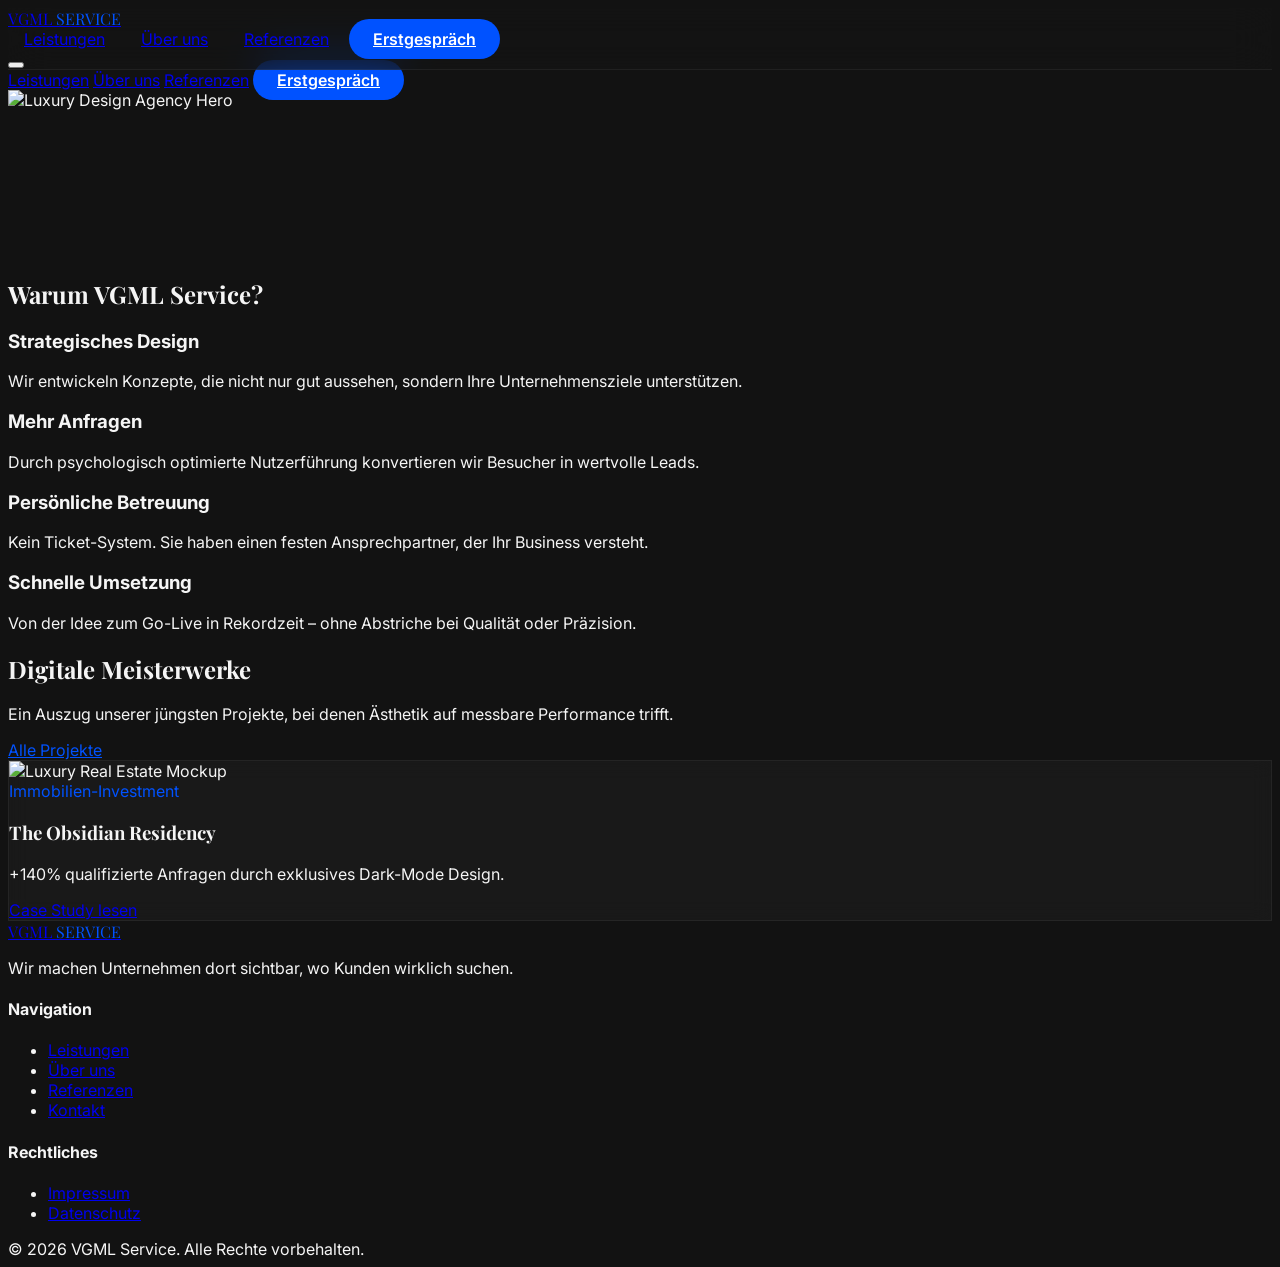
==== index.html @ 205f363f "Add files via upload" ====
<!DOCTYPE html>
<html lang="de">
<head>
    <meta charset="UTF-8">
    <meta name="viewport" content="width=device-width, initial-scale=1.0">
    <title>VGML Service | Websites, die verkaufen</title>
    <link rel="icon" type="image/svg+xml" href="favicon.svg">
    <!-- Tailwind Config -->
    <script>
    tailwind.config = {
      theme: {
        extend: {
          colors: {
            anthracite: "#121212",
            royalblue: "#0052FF",
            offwhite: "#F5F5F5"
          }
        }
      }
    }
    </script>

    <!-- Tailwind -->
    <script src="https://cdn.tailwindcss.com"></script>

    <!-- Fonts -->
    <link rel="preconnect" href="https://fonts.googleapis.com">
    <link rel="preconnect" href="https://fonts.gstatic.com" crossorigin>
    <link href="https://fonts.googleapis.com/css2?family=Playfair+Display:ital,wght@0,400..900;1,400..900&family=Inter:wght@300;400;600&display=swap" rel="stylesheet">

    <!-- Libraries -->
    <script src="https://unpkg.com/lucide@latest"></script>
    <script src="https://cdnjs.cloudflare.com/ajax/libs/gsap/3.12.2/gsap.min.js"></script>
    <script src="https://cdnjs.cloudflare.com/ajax/libs/gsap/3.12.2/ScrollTrigger.min.js"></script>

    <link rel="stylesheet" href="styles.css">
</head>

<body class="bg-anthracite text-offwhite overflow-x-hidden">

    <!-- Navigation -->
    <nav id="main-nav"
     class="fixed top-0 w-full z-50 transition-all duration-500">

    <div id="nav-inner"
         class="max-w-7xl mx-auto px-6 h-20 flex items-center justify-between transition-all duration-500">

        <!-- Logo -->
        <a href="index.html"
           class="text-2xl font-serif tracking-tight text-white">
            VGML<span class="text-royalblue"> SERVICE</span>
        </a>

        <!-- Desktop Menu -->
        <div class="hidden md:flex items-center space-x-6 text-sm font-medium uppercase tracking-wide">

            <a href="leistungen.html" class="nav-link">Leistungen</a>
            <a href="ueber-uns.html" class="nav-link">Über uns</a>
            <a href="referenzen.html" class="nav-link">Referenzen</a>

            <a href="kontakt.html" class="btn-primary ml-4">
                Erstgespräch
            </a>

        </div>

        <button class="md:hidden text-white" id="mobile-menu-toggle">
            <i data-lucide="menu"></i>
        </button>

    </div>
</nav>
    <!-- Mobile Menu -->
<div id="mobile-menu" class="hidden fixed inset-0 bg-anthracite z-40 flex flex-col items-center justify-center space-y-8 text-xl uppercase">
    <a href="leistungen.html">Leistungen</a>
    <a href="ueber-uns.html">Über uns</a>
    <a href="referenzen.html">Referenzen</a>
    <a href="kontakt.html" class="btn-primary px-8 py-4">Erstgespräch</a>
</div>
    <!-- Hero Section -->
    <section class="relative h-screen flex items-center justify-center overflow-hidden">
        <div class="absolute inset-0 z-0">
            <img src="https://r2-bucket.flowith.net/f/8fa0763e0a23f163/cinematic_hero_image_design_agency_index_0%404096x2286.jpeg" 
                 alt="Luxury Design Agency Hero" class="w-full h-full object-cover opacity-40 scale-105" id="hero-img">
            <div class="absolute inset-0 bg-gradient-to-b from-anthracite/20 via-anthracite/60 to-anthracite"></div>
        </div>
        
        <div class="relative z-10 text-center max-w-6xl px-6">
            <h1 class="text-5xl md:text-8xl font-serif mb-6 leading-tight fade-up">
                Mehr Sichtbarkeit. Mehr Vertrauen. <span class="text-royalblue italic">Mehr Kunden.</span>
            </h1>
            <p class="text-lg md:text-xl text-gray-300 mb-10 max-w-4xl mx-auto font-light fade-up delay-100">
                Lokale Kunden suchen online — wir sorgen dafür, dass Ihr Unternehmen gefunden wird. Mit optimierter Google-Maps-Präsenz und professionellem digitalen Auftritt.
            </p>
            <div class="flex flex-col sm:flex-row items-center justify-center gap-6 fade-up delay-200">
                <a href="kontakt.html" class="btn-primary w-full sm:w-auto px-10 py-5 text-lg font-semibold">Strategiegespräch vereinbaren</a>
                <a href="referenzen.html" class="btn-secondary w-full sm:w-auto px-10 py-5 text-lg font-semibold border border-white/20">Portfolio ansehen</a>
            </div>
        </div>
        
        <div class="absolute bottom-10 left-1/2 -translate-x-1/2 animate-bounce opacity-50">
            <i data-lucide="chevron-down" class="w-8 h-8"></i>
        </div>
    </section>

    <!-- Why VGML Section -->
    <section class="py-24 px-6 max-w-7xl mx-auto">
    <div class="mb-16 text-center">
        <h2 class="text-3xl md:text-5xl font-serif mb-4">Warum VGML Service?</h2>
        <div class="w-20 h-1 bg-royalblue mx-auto"></div>
    </div>
    
    <div class="grid grid-cols-1 sm:grid-cols-2 lg:grid-cols-4 gap-10">

        <!-- Card 1 -->
        <div class="group bg-white/5 backdrop-blur-md border border-white/10 p-10 rounded-3xl transition-all duration-500 hover:border-royalblue hover:shadow-[0_10px_50px_rgba(0,82,255,0.3)] hover:scale-105">
            <div class="mb-6 flex items-center justify-center w-16 h-16 rounded-full bg-royalblue/20 text-royalblue">
                <i data-lucide="layout-dashboard" class="w-8 h-8"></i>
            </div>
            <h3 class="text-xl font-semibold mb-3 text-white group-hover:text-royalblue transition-colors">Strategisches Design</h3>
            <p class="text-gray-400 text-sm leading-relaxed">
                Wir entwickeln Konzepte, die nicht nur gut aussehen, sondern Ihre Unternehmensziele unterstützen.
            </p>
        </div>

        <!-- Card 2 -->
        <div class="group bg-white/5 backdrop-blur-md border border-white/10 p-10 rounded-3xl transition-all duration-500 hover:border-royalblue hover:shadow-[0_10px_50px_rgba(0,82,255,0.3)] hover:scale-105">
            <!-- Icon -->
            <div class="mb-6 flex items-center justify-center w-16 h-16 rounded-full bg-royalblue/20 text-royalblue">
                <i data-lucide="trending-up" class="w-8 h-8"></i>
            </div>
            <!-- Titel -->
            <h3 class="text-xl font-semibold mb-3 text-white group-hover:text-royalblue transition-colors">Mehr Anfragen</h3>
            <!-- Text -->
            <p class="text-gray-400 text-sm leading-relaxed">
                Durch psychologisch optimierte Nutzerführung konvertieren wir Besucher in wertvolle Leads.
            </p>
        </div>

        <!-- Card 3 -->
        <div class="group bg-white/5 backdrop-blur-md border border-white/10 p-10 rounded-3xl transition-all duration-500 hover:border-royalblue hover:shadow-[0_10px_50px_rgba(0,82,255,0.3)] hover:scale-105">
            <!-- Icon -->
            <div class="mb-6 flex items-center justify-center w-16 h-16 rounded-full bg-royalblue/20 text-royalblue">
                <i data-lucide="user-check" class="w-8 h-8"></i>
            </div>
            <!-- Titel -->
            <h3 class="text-xl font-semibold mb-3 text-white group-hover:text-royalblue transition-colors">Persönliche Betreuung</h3>
            <!-- Text -->
            <p class="text-gray-400 text-sm leading-relaxed">
                Kein Ticket-System. Sie haben einen festen Ansprechpartner, der Ihr Business versteht.
            </p>
        </div>

        <!-- Card 4 -->
        <div class="group bg-white/5 backdrop-blur-md border border-white/10 p-10 rounded-3xl transition-all duration-500 hover:border-royalblue hover:shadow-[0_10px_50px_rgba(0,82,255,0.3)] hover:scale-105">
            <!-- Icon -->
            <div class="mb-6 flex items-center justify-center w-16 h-16 rounded-full bg-royalblue/20 text-royalblue">
                <i data-lucide="zap" class="w-8 h-8"></i>
            </div>
            <!-- Titel -->
            <h3 class="text-xl font-semibold mb-3 text-white group-hover:text-royalblue transition-colors">Schnelle Umsetzung</h3>
            <!-- Text -->
            <p class="text-gray-400 text-sm leading-relaxed">
                Von der Idee zum Go-Live in Rekordzeit – ohne Abstriche bei Qualität oder Präzision.
            </p>
        </div>

    </div>
</section>

    <!-- Referenzen Teaser -->
    <section class="py-24 bg-black/40 border-y border-white/5">
  <div class="max-w-7xl mx-auto px-6">
    
    <div class="flex flex-col md:flex-row items-end justify-between mb-16 gap-6">
      <div class="max-w-xl">
        <h2 class="text-4xl md:text-5xl font-serif mb-4">Digitale Meisterwerke</h2>
        <p class="text-gray-400 text-lg">
          Ein Auszug unserer jüngsten Projekte, bei denen Ästhetik auf messbare Performance trifft.
        </p>
      </div>
      <a href="referenzen.html" class="group flex items-center gap-2 text-royalblue font-semibold uppercase tracking-widest text-sm">
        Alle Projekte <i data-lucide="arrow-right" class="w-4 h-4 group-hover:translate-x-1 transition-transform"></i>
      </a>
    </div>
    
    <div class="relative group overflow-hidden rounded-3xl glass-card transition-transform duration-500 hover:scale-105">
      <img src="https://r2-bucket.flowith.net/f/9763e29032a5fd67/luxury_real_estate_website_mockup_index_3%402752x1536.jpeg" 
           alt="Luxury Real Estate Mockup" 
           class="w-full aspect-video object-cover transition-transform duration-700 group-hover:scale-105">
      
      <div class="absolute inset-0 bg-gradient-to-t from-black/90 via-black/20 to-transparent flex flex-col justify-end p-8 md:p-16 opacity-0 group-hover:opacity-100 transition-opacity duration-500">
        <span class="text-royalblue font-bold uppercase tracking-widest mb-2 text-sm">Immobilien-Investment</span>
        <h3 class="text-3xl md:text-4xl font-serif mb-4 text-white">The Obsidian Residency</h3>
        <p class="max-w-md text-gray-300 mb-6 text-sm md:text-base">
          +140% qualifizierte Anfragen durch exklusives Dark-Mode Design.
        </p>
        <a href="referenzen.html" class="inline-block py-2 px-5 text-sm font-semibold rounded-full border border-white/20 text-white hover:bg-royalblue hover:text-white transition-colors">
          Case Study lesen
        </a>
      </div>
    </div>
    
  </div>
</section>

    <!-- Footer -->
    <footer class="bg-black pt-24 pb-12 px-6">
        <div class="max-w-7xl mx-auto">
            <div class="grid grid-cols-1 md:grid-cols-4 gap-12 mb-16">
                <div class="col-span-1 md:col-span-2">
                    <a href="index.html" class="text-3xl font-serif tracking-tighter text-white mb-6 block">
                        VGML<span class="text-royalblue"> SERVICE</span>
                    </a>
                    <p class="text-gray-500 max-w-sm mb-8">
                        Wir machen Unternehmen dort sichtbar, wo Kunden wirklich suchen.
                    </p>
                    <div class="flex space-x-4">
                        <a href="https://www.instagram.com/vgml_service/" target="_blank" rel="noopener noreferrer" class="text-royalblue hover:text-white transition-colors">
                             <i data-lucide="instagram" class="w-6 h-6"></i>
                        </a>
                        <a href="https://www.linkedin.com/deinprofil/" target="_blank" rel="noopener noreferrer" class="text-royalblue hover:text-white transition-colors">
                            <i data-lucide="linkedin" class="w-6 h-6"></i>
                        </a>
                    </div>
                </div>
                <div>
                    <h4 class="font-bold mb-6 uppercase text-sm tracking-widest">Navigation</h4>
                    <ul class="space-y-4 text-gray-400">
                        <li><a href="leistungen.html" class="hover:text-white">Leistungen</a></li>
                        <li><a href="ueber-uns.html" class="hover:text-white">Über uns</a></li>
                        <li><a href="referenzen.html" class="hover:text-white">Referenzen</a></li>
                        <li><a href="kontakt.html" class="hover:text-white">Kontakt</a></li>
                    </ul>
                </div>
                <div>
                    <h4 class="font-bold mb-6 uppercase text-sm tracking-widest">Rechtliches</h4>
                    <ul class="space-y-4 text-gray-400">
                        <li><a href="impressum.html" class="hover:text-white">Impressum</a></li>
                        <li><a href="datenschutz.html" class="hover:text-white">Datenschutz</a></li>
                    </ul>
                </div>
            </div>
            <div class="pt-8 border-t border-white/5 text-center text-gray-600 text-sm">
                &copy; 2026 VGML Service. Alle Rechte vorbehalten.
            </div>
        </div>
    </footer>

    <script src="main.js"></script>
    <script>
  lucide.createIcons();
</script>
<script>
window.addEventListener("scroll", function() {
    const nav = document.getElementById("main-nav");

    if (window.scrollY > 30) {
        nav.classList.add("nav-scrolled");
    } else {
        nav.classList.remove("nav-scrolled");
    }
});
</script>
</body>
</html>
---- styles.css ----
:root {
    --anthracite: #121212;
    --royalblue: #0052FF;
    --offwhite: #F5F5F5;
}

body {
    font-family: 'Inter', sans-serif;
    color: var(--offwhite);
    background-color: var(--anthracite);
    -webkit-font-smoothing: antialiased;
}

.font-serif {
    font-family: 'Playfair Display', serif;
}

.text-royalblue {
    color: var(--royalblue);
}

.bg-anthracite {
    background-color: var(--anthracite);
}

.bg-royalblue {
    background-color: var(--royalblue);
}

.glass-nav {
    background: rgba(18, 18, 18, 0.8);
    backdrop-filter: blur(15px);
    -webkit-backdrop-filter: blur(15px);
}

.glass-card {
    background: rgba(255, 255, 255, 0.03);
    backdrop-filter: blur(10px);
    -webkit-backdrop-filter: blur(10px);
    border: 1px solid rgba(255, 255, 255, 0.05);
    transition: all 0.4s cubic-bezier(0.4, 0, 0.2, 1);
}

.glass-card:hover {
    background: rgba(255, 255, 255, 0.06);
    border-color: var(--royalblue);
    transform: translateY(-8px);
    box-shadow: 0 20px 40px rgba(0, 0, 0, 0.4);
}

.fade-up {
    opacity: 0;
    transform: translateY(30px);
}

.delay-100 { transition-delay: 100ms; }
.delay-200 { transition-delay: 200ms; }

/* Custom Scrollbar */
::-webkit-scrollbar {
    width: 8px;
}

::-webkit-scrollbar-track {
    background: var(--anthracite);
}

::-webkit-scrollbar-thumb {
    background: #333;
    border-radius: 4px;
}

::-webkit-scrollbar-thumb:hover {
    background: var(--royalblue);
}

/* Form Styles */
input, textarea, select {
    background: rgba(255, 255, 255, 0.05);
    border: 1px solid rgba(255, 255, 255, 0.1);
    color: white;
    width: 100%;
    padding: 1rem;
    outline: none;
    transition: border-color 0.3s;
}

input:focus, textarea:focus {
    border-color: var(--royalblue);
}

label {
    display: block;
    font-size: 0.875rem;
    font-weight: 600;
    margin-bottom: 0.5rem;
    color: #999;
    text-transform: uppercase;
    letter-spacing: 0.05em;
}
/* Apple Style Glass */
#main-nav {
    background: rgba(20, 20, 20, 0.55);
    backdrop-filter: saturate(180%) blur(20px);
    -webkit-backdrop-filter: saturate(180%) blur(20px);
    border-bottom: 1px solid rgba(255, 255, 255, 0.06);
}

/* Beim Scrollen etwas dichter */
.nav-scrolled {
    background: rgba(15, 15, 15, 0.75);
    backdrop-filter: saturate(200%) blur(25px);
}

/* Navigation Links */
.nav-link {
    padding: 8px 16px;
    border-radius: 9999px;
    transition: all 0.3s ease;
}
.nav-link.active,
.nav-link:hover {
    background: rgba(255, 255, 255, 0.12);
}

/* Premium CTA */
.btn-primary {
    padding: 10px 24px;
    border-radius: 9999px;
    background: #0052ff;
    color: white;
    font-weight: 600;
    transition: all 0.3s ease;
}
.btn-primary.active,
.btn-primary:hover {
    background: white;
    color: rgba(18, 18, 18, 0.8);
    box-shadow: 0 10px 30px rgba(255,255,255,0.2);
}
/* Premium CTA */
.btn-secondary {
    padding: 10px 24px;
    
    background: transparent;
    color: white;
    display: inline-flex;
    font-weight: 600;
    transition: all 0.3s ease;
}

.btn-secondary:hover {
    background: #0052ff;
    color: white;
    box-shadow: 0 10px 30px rgba(255,255,255,0.2);
}
#main-nav {
    background: rgba(20, 20, 20, 0.55);
    backdrop-filter: saturate(180%) blur(20px);
    -webkit-backdrop-filter: saturate(180%) blur(20px);
    border-bottom: 1px solid rgba(255, 255, 255, 0.06);
}
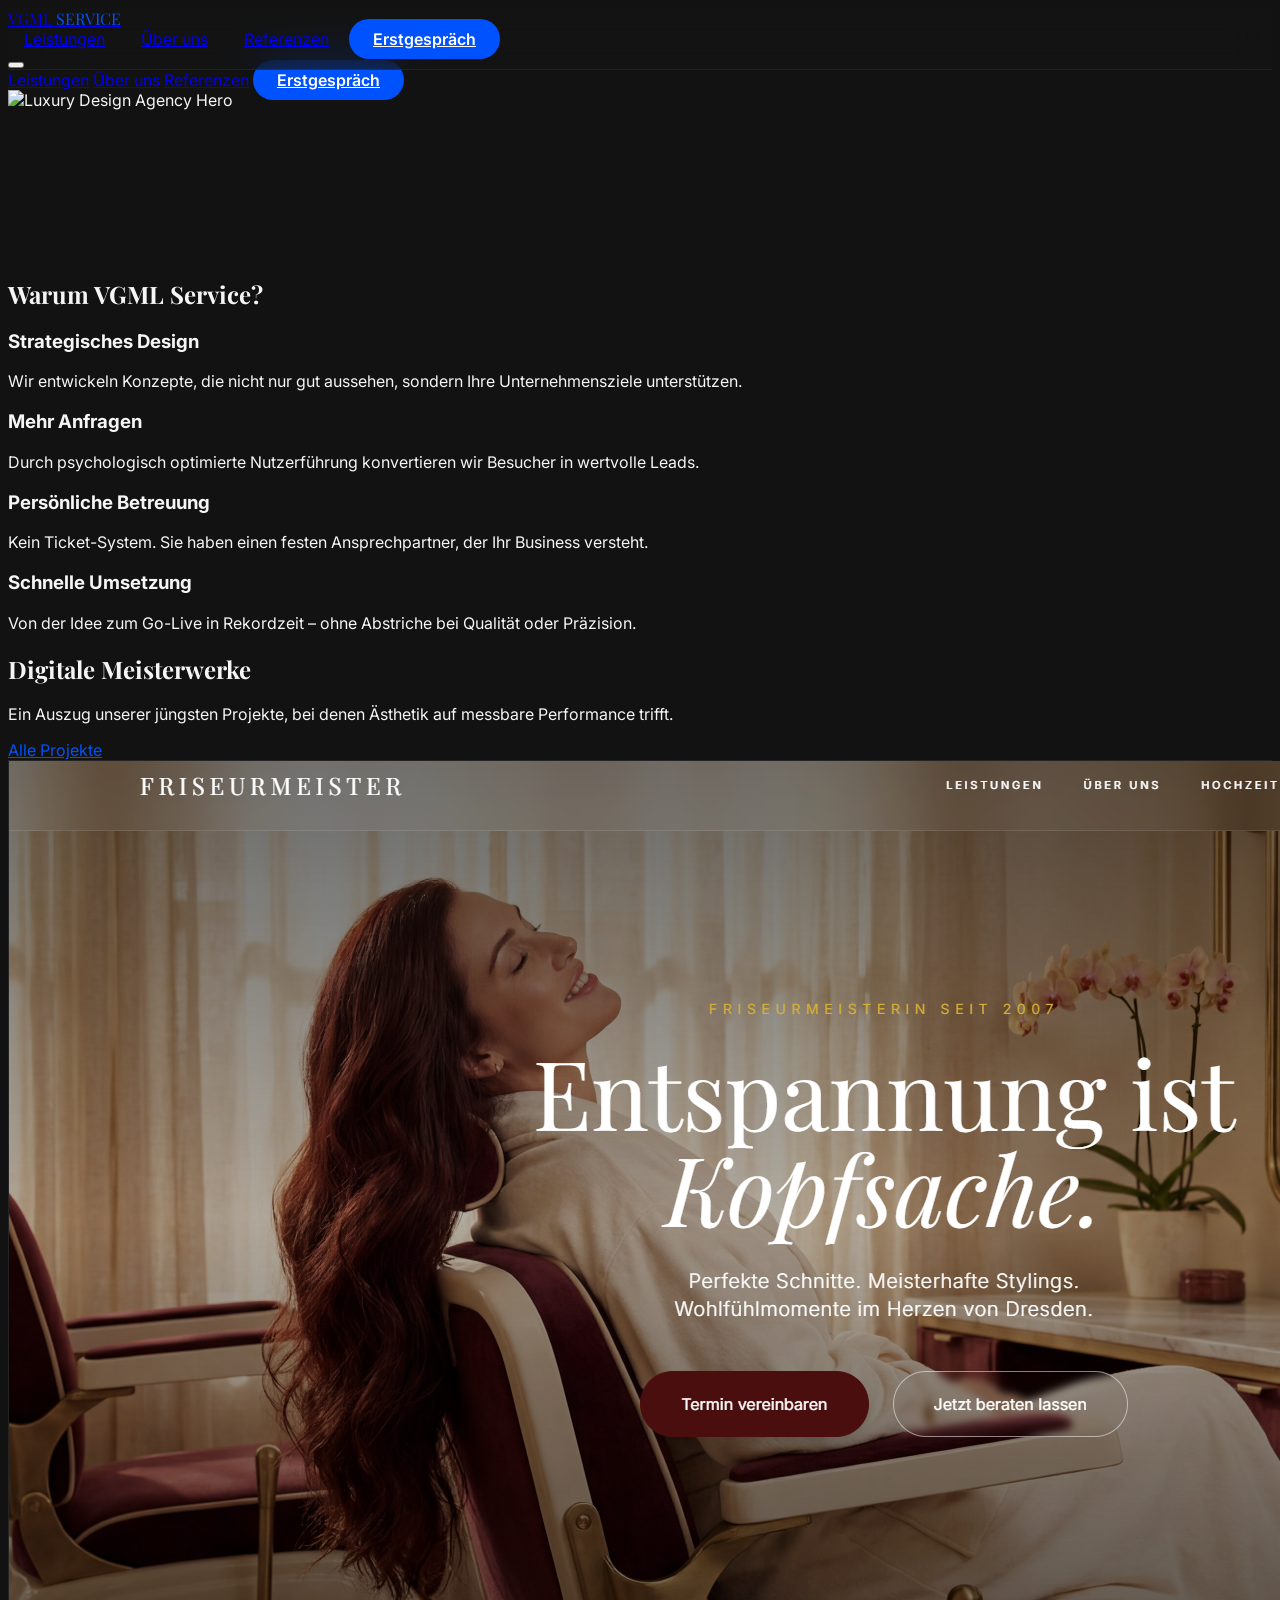
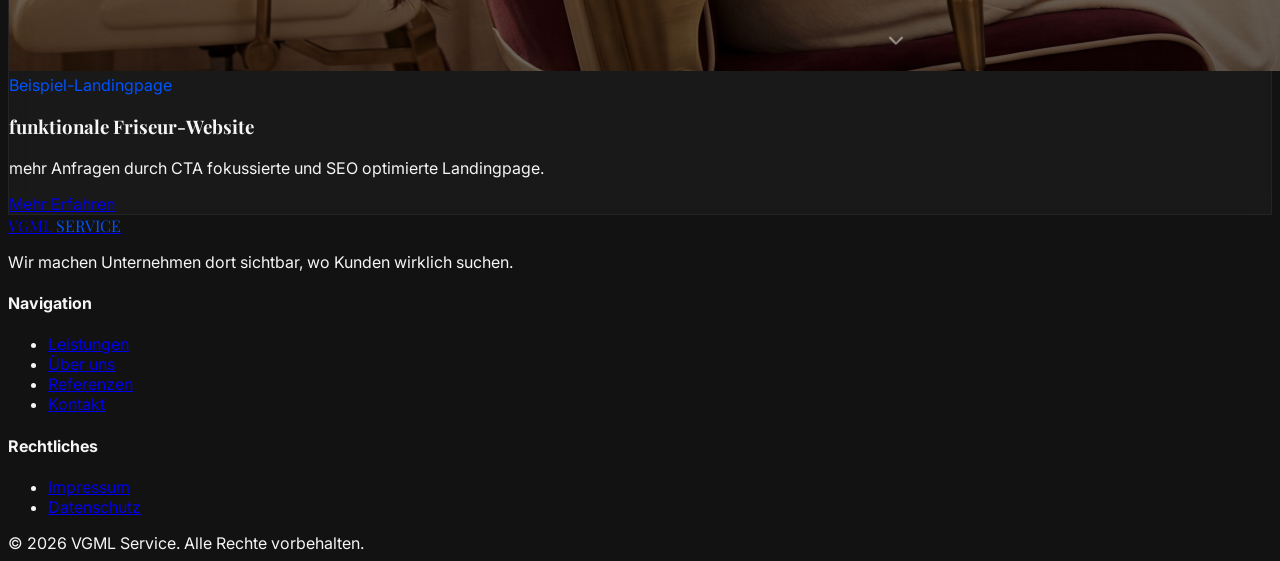
==== commit 3a306363: "Update index.html" ====
--- a/index.html
+++ b/index.html
@@ -41,7 +41,7 @@
     <!-- Navigation -->
     <nav id="main-nav"
      class="fixed top-0 w-full z-50 transition-all duration-500">
-
+    <script id="Cookiebot" src="https://consent.cookiebot.com/uc.js" data-cbid="467377c0-7efa-470e-aeb2-bedbc1a5a042"  type="text/javascript"></script>
     <div id="nav-inner"
          class="max-w-7xl mx-auto px-6 h-20 flex items-center justify-between transition-all duration-500">
 
@@ -185,18 +185,18 @@
     </div>
     
     <div class="relative group overflow-hidden rounded-3xl glass-card transition-transform duration-500 hover:scale-105">
-      <img src="https://r2-bucket.flowith.net/f/9763e29032a5fd67/luxury_real_estate_website_mockup_index_3%402752x1536.jpeg" 
+      <img src="images/Friseur.PNG" 
            alt="Luxury Real Estate Mockup" 
            class="w-full aspect-video object-cover transition-transform duration-700 group-hover:scale-105">
       
       <div class="absolute inset-0 bg-gradient-to-t from-black/90 via-black/20 to-transparent flex flex-col justify-end p-8 md:p-16 opacity-0 group-hover:opacity-100 transition-opacity duration-500">
-        <span class="text-royalblue font-bold uppercase tracking-widest mb-2 text-sm">Immobilien-Investment</span>
-        <h3 class="text-3xl md:text-4xl font-serif mb-4 text-white">The Obsidian Residency</h3>
+        <span class="text-royalblue font-bold uppercase tracking-widest mb-2 text-sm">Beispiel-Landingpage</span>
+        <h3 class="text-3xl md:text-4xl font-serif mb-4 text-white">funktionale Friseur-Website</h3>
         <p class="max-w-md text-gray-300 mb-6 text-sm md:text-base">
-          +140% qualifizierte Anfragen durch exklusives Dark-Mode Design.
+          mehr Anfragen durch CTA fokussierte und SEO optimierte Landingpage.
         </p>
         <a href="referenzen.html" class="inline-block py-2 px-5 text-sm font-semibold rounded-full border border-white/20 text-white hover:bg-royalblue hover:text-white transition-colors">
-          Case Study lesen
+          Mehr Erfahren
         </a>
       </div>
     </div>
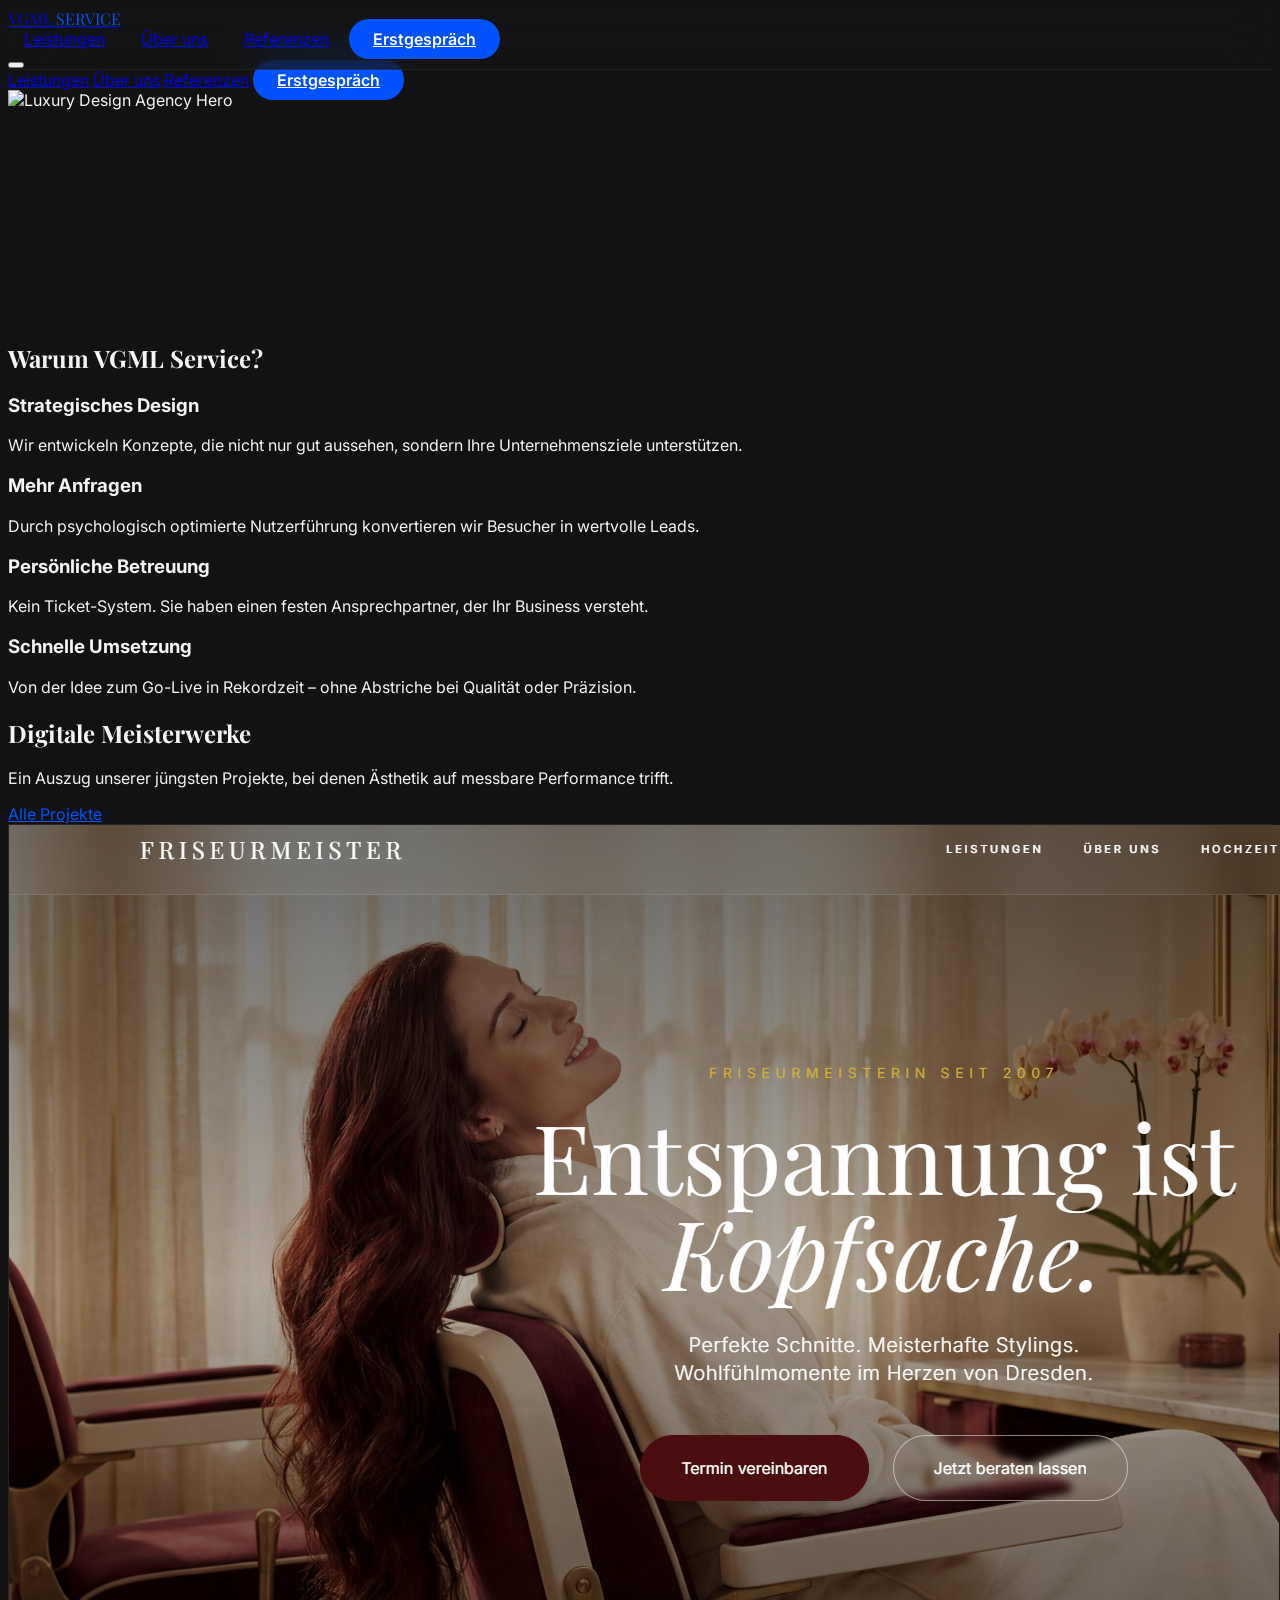
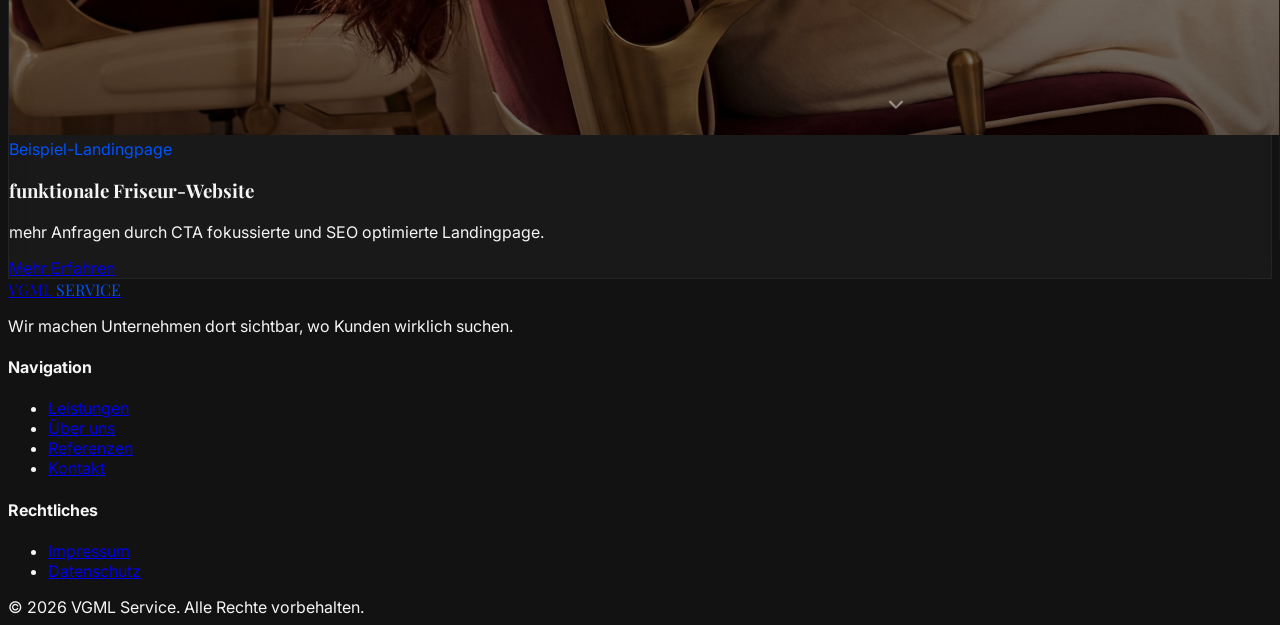
==== commit 4e9446c9: "Update index.html startseite absätze" ====
--- a/index.html
+++ b/index.html
@@ -1,10 +1,45 @@
 <!DOCTYPE html>
 <html lang="de">
 <head>
-    <meta charset="UTF-8">
-    <meta name="viewport" content="width=device-width, initial-scale=1.0">
-    <title>VGML Service | Websites, die verkaufen</title>
-    <link rel="icon" type="image/svg+xml" href="favicon.svg">
+   <meta charset="UTF-8">
+<meta name="viewport" content="width=device-width, initial-scale=1.0">
+
+<title>VGML Service | Mehr Sichtbarkeit auf Google Maps</title>
+
+<meta name="description"
+content="Werden Sie auf Google sichtbar. Wir helfen lokalen Unternehmen dabei, mehr Kunden und Anfragen zu erhalten.">
+
+<!-- Browser Tab -->
+<link rel="icon" type="image/svg+xml" href="favicon.svg">
+
+<!-- Open Graph -->
+<meta property="og:title"
+content="VGML Service | Mehr Sichtbarkeit auf Google Maps">
+
+<meta property="og:description"
+content="Google-Unternehmensprofile, Bewertungen und lokale Sichtbarkeit für mehr Kunden und Anfragen.">
+
+<meta property="og:image"
+content="https://vgml-service.de/images/titelbild.jpg">
+
+<meta property="og:url"
+content="https://vgml-service.de">
+
+<meta property="og:type"
+content="website">
+
+<!-- WhatsApp / LinkedIn / X -->
+<meta name="twitter:card"
+content="summary_large_image">
+
+<meta name="twitter:title"
+content="VGML Service | Mehr Sichtbarkeit auf Google Maps">
+
+<meta name="twitter:description"
+content="Google-Unternehmensprofile, Bewertungen und lokale Sichtbarkeit für mehr Kunden und Anfragen.">
+
+<meta name="twitter:image"
+content="https://vgml-service.de/images/titelbild.jpg">
     <!-- Tailwind Config -->
     <script>
     tailwind.config = {
@@ -87,7 +122,7 @@
         
         <div class="relative z-10 text-center max-w-6xl px-6">
             <h1 class="text-5xl md:text-8xl font-serif mb-6 leading-tight fade-up">
-                Mehr Sichtbarkeit. Mehr Vertrauen. <span class="text-royalblue italic">Mehr Kunden.</span>
+                Mehr Sichtbarkeit. <br> Mehr Vertrauen. <br> <span class="text-royalblue italic">Mehr Kunden.</span>
             </h1>
             <p class="text-lg md:text-xl text-gray-300 mb-10 max-w-4xl mx-auto font-light fade-up delay-100">
                 Lokale Kunden suchen online — wir sorgen dafür, dass Ihr Unternehmen gefunden wird. Mit optimierter Google-Maps-Präsenz und professionellem digitalen Auftritt.
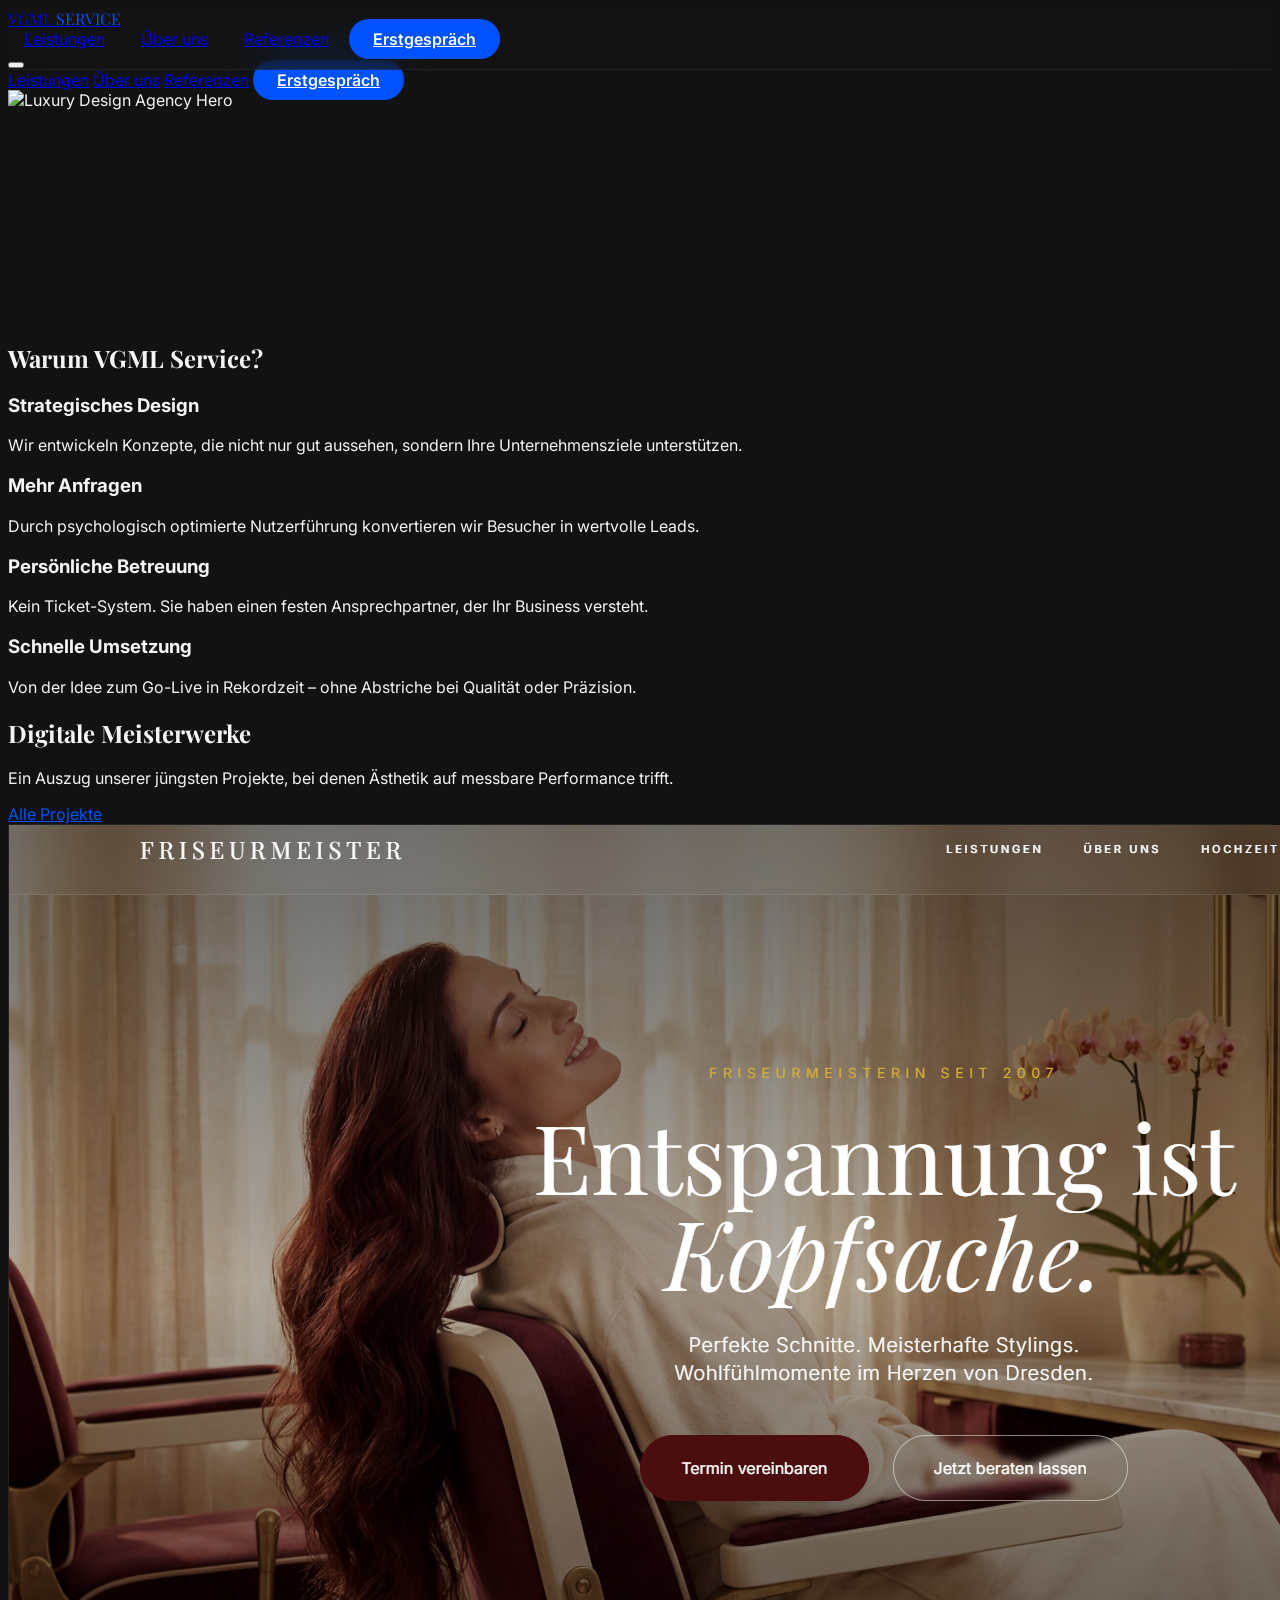
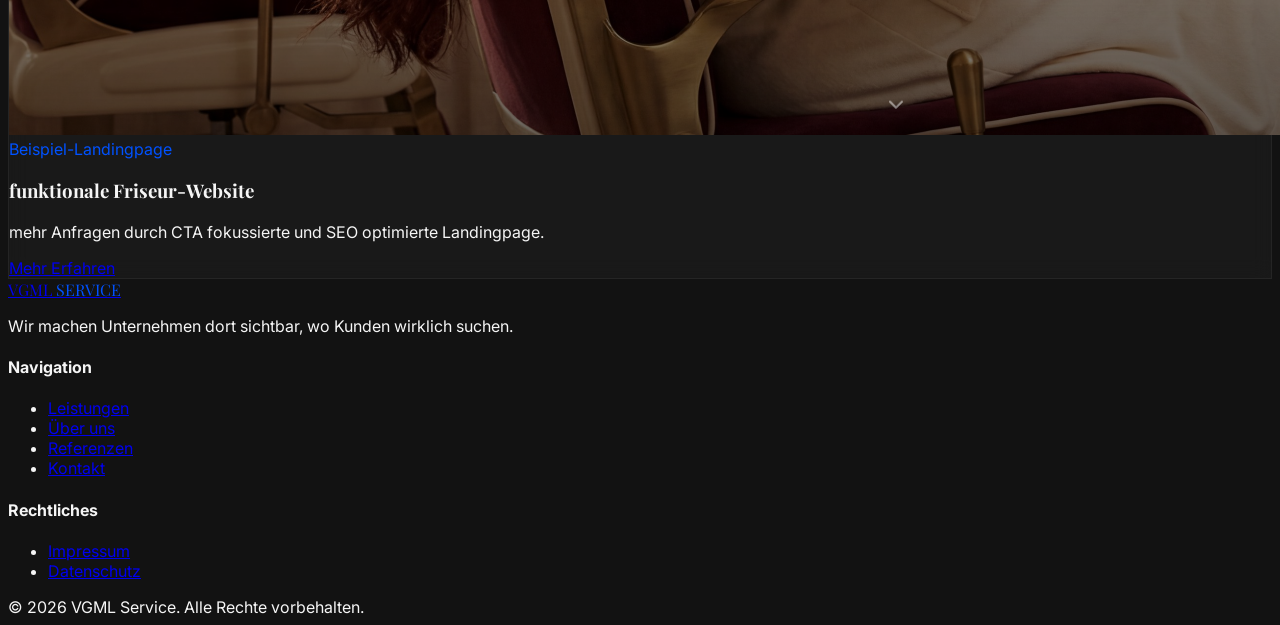
==== commit 14513b9c: "Update index.html" ====
--- a/index.html
+++ b/index.html
@@ -122,7 +122,9 @@
         
         <div class="relative z-10 text-center max-w-6xl px-6">
             <h1 class="text-5xl md:text-8xl font-serif mb-6 leading-tight fade-up">
-                Mehr Sichtbarkeit. <br> Mehr Vertrauen. <br> <span class="text-royalblue italic">Mehr Kunden.</span>
+                Mehr Sichtbarkeit. <br>
+                Mehr Vertrauen. <br>
+                <span class="text-royalblue italic">Mehr Kunden.</span>
             </h1>
             <p class="text-lg md:text-xl text-gray-300 mb-10 max-w-4xl mx-auto font-light fade-up delay-100">
                 Lokale Kunden suchen online — wir sorgen dafür, dass Ihr Unternehmen gefunden wird. Mit optimierter Google-Maps-Präsenz und professionellem digitalen Auftritt.
